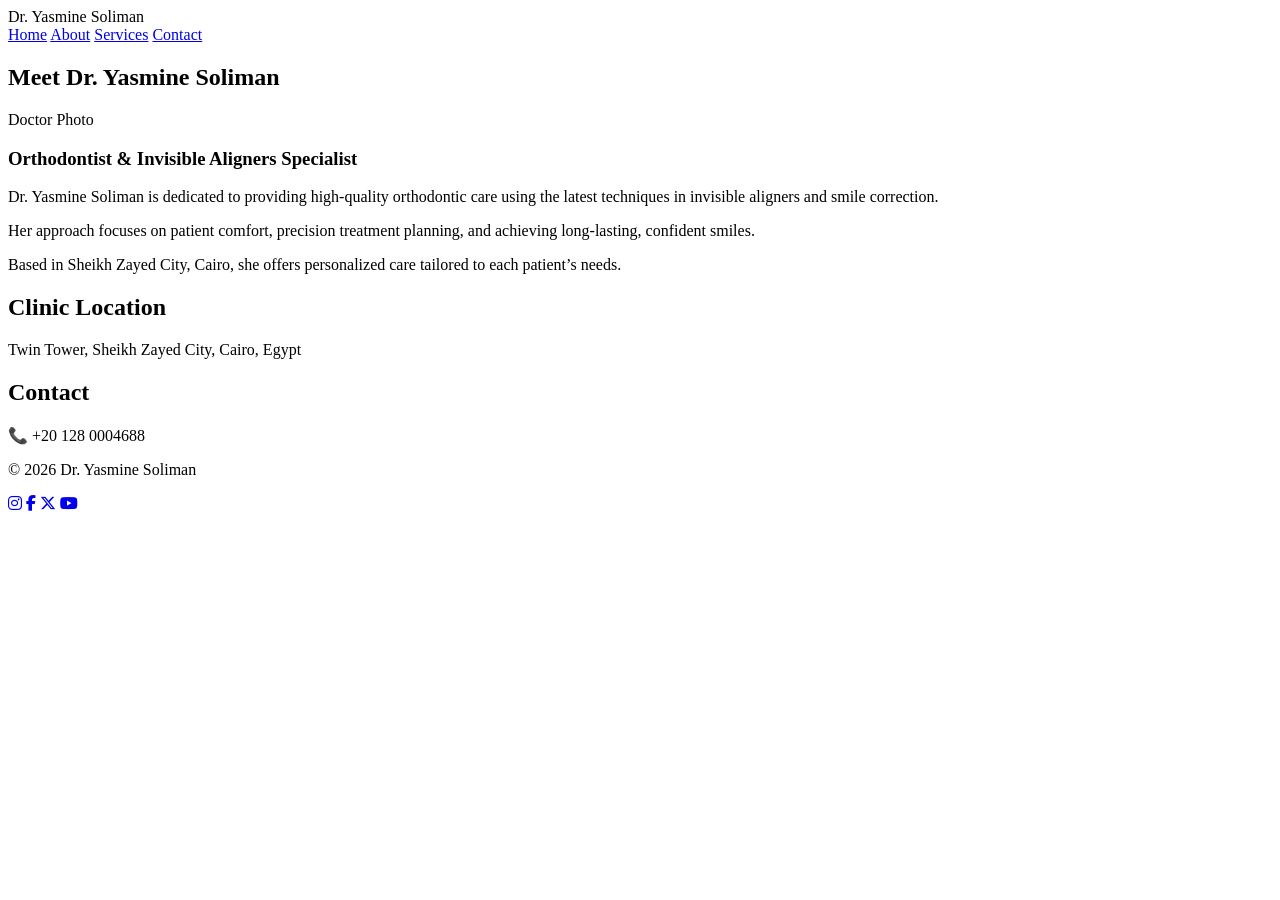
==== about.html @ 1dc254f1 "Update about.html" ====
<html>

<head>

<link rel="stylesheet" href="/dental-website/style.css?v=13">

<link rel="stylesheet" href="https://cdnjs.cloudflare.com/ajax/libs/font-awesome/6.5.0/css/all.min.css">
 
</head>

<body>

  <header class="navbar">

    <div class="logo">Dr. Yasmine Soliman</div>

 <nav>

  <a href="index.html?v=3">Home</a>

  <a href="about.html?v=3">About</a>

  <a href="services.html?v=3">Services</a>

  <a href="contact.html?v=3">Contact</a>

</nav>

  </header>

  <section class="section">

<section class="section">

  <h2>Meet Dr. Yasmine Soliman</h2>

  <div class="about-container">

    <!-- IMAGE PLACEHOLDER -->

    <div class="about-image">

      <div class="image-placeholder">

        Doctor Photo

      </div>

    </div>

    <!-- TEXT -->

    <div class="about-text">

      <h3>Orthodontist & Invisible Aligners Specialist</h3>

      <p>

        Dr. Yasmine Soliman is dedicated to providing high-quality orthodontic care 

        using the latest techniques in invisible aligners and smile correction.

      </p>

      <p>

        Her approach focuses on patient comfort, precision treatment planning, 

        and achieving long-lasting, confident smiles.

      </p>

      <p>

        Based in Sheikh Zayed City, Cairo, she offers personalized care tailored 

        to each patient’s needs.

      </p>

    </div>

  </div>

</section>
  </section>

  <section class="section light">

    <h2>Clinic Location</h2>

    <p>

      Twin Tower, Sheikh Zayed City, Cairo, Egypt

    </p>

  </section>

  <section class="section">

    <h2>Contact</h2>

    <p>📞 +20 128 0004688</p>

  </section>

<footer>

  <p>© 2026 Dr. Yasmine Soliman</p>

  <div class="socials">

    <a href="#" class="icon instagram"><i class="fab fa-instagram"></i></a>

    <a href="#" class="icon facebook"><i class="fab fa-facebook-f"></i></a>

    <a href="#" class="icon twitter"><i class="fab fa-x-twitter"></i></a>

    <a href="#" class="icon youtube"><i class="fab fa-youtube"></i></a>

  </div>

</footer>
</body>
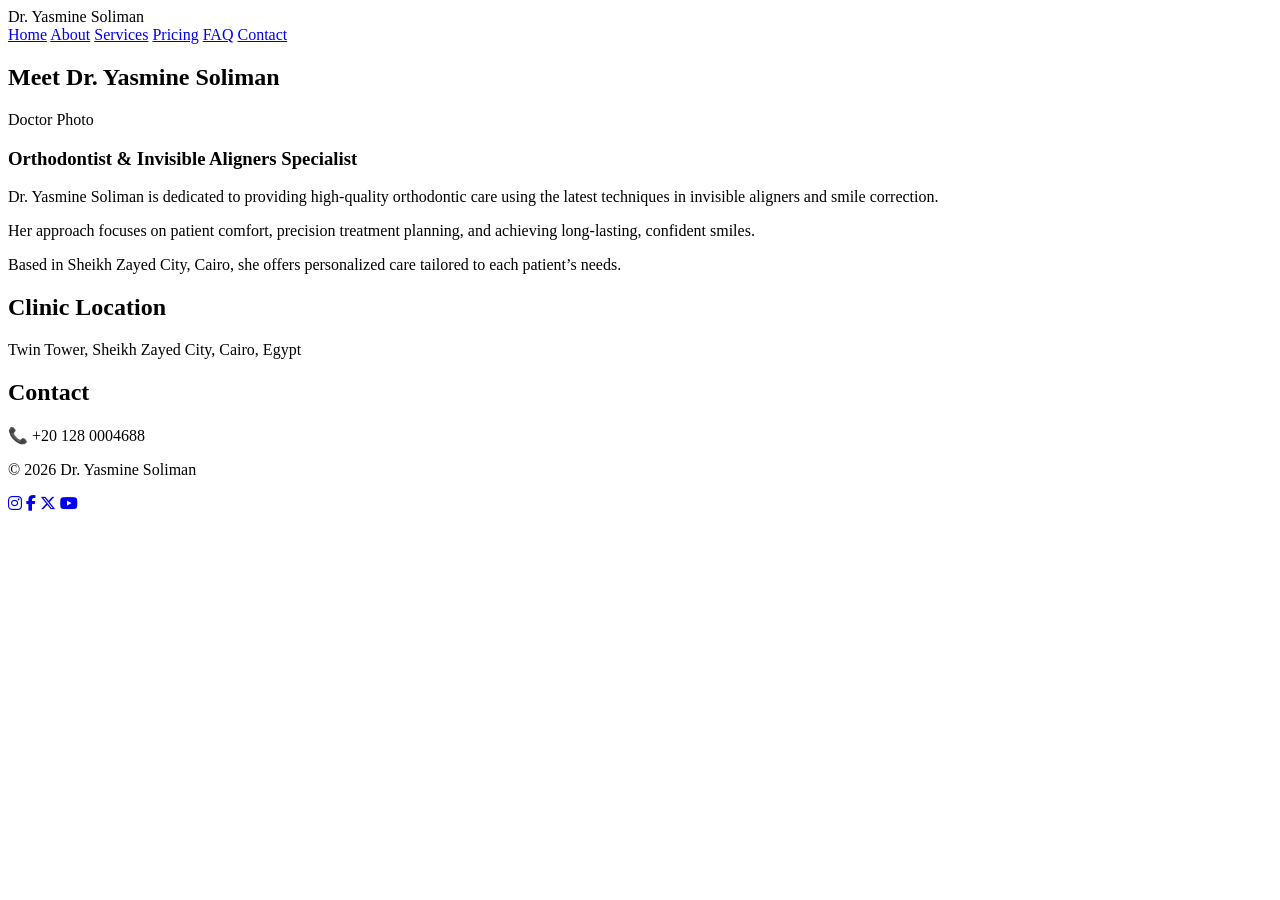
==== commit 7365c486: "Update about.html" ====
--- a/about.html
+++ b/about.html
@@ -14,13 +14,17 @@
 
     <div class="logo">Dr. Yasmine Soliman</div>
 
- <nav>
+<nav>
 
   <a href="index.html?v=3">Home</a>
 
   <a href="about.html?v=3">About</a>
 
   <a href="services.html?v=3">Services</a>
+
+  <a href="pricing.html?v=1">Pricing</a>
+
+  <a href="faq.html?v=1">FAQ</a>
 
   <a href="contact.html?v=3">Contact</a>
 
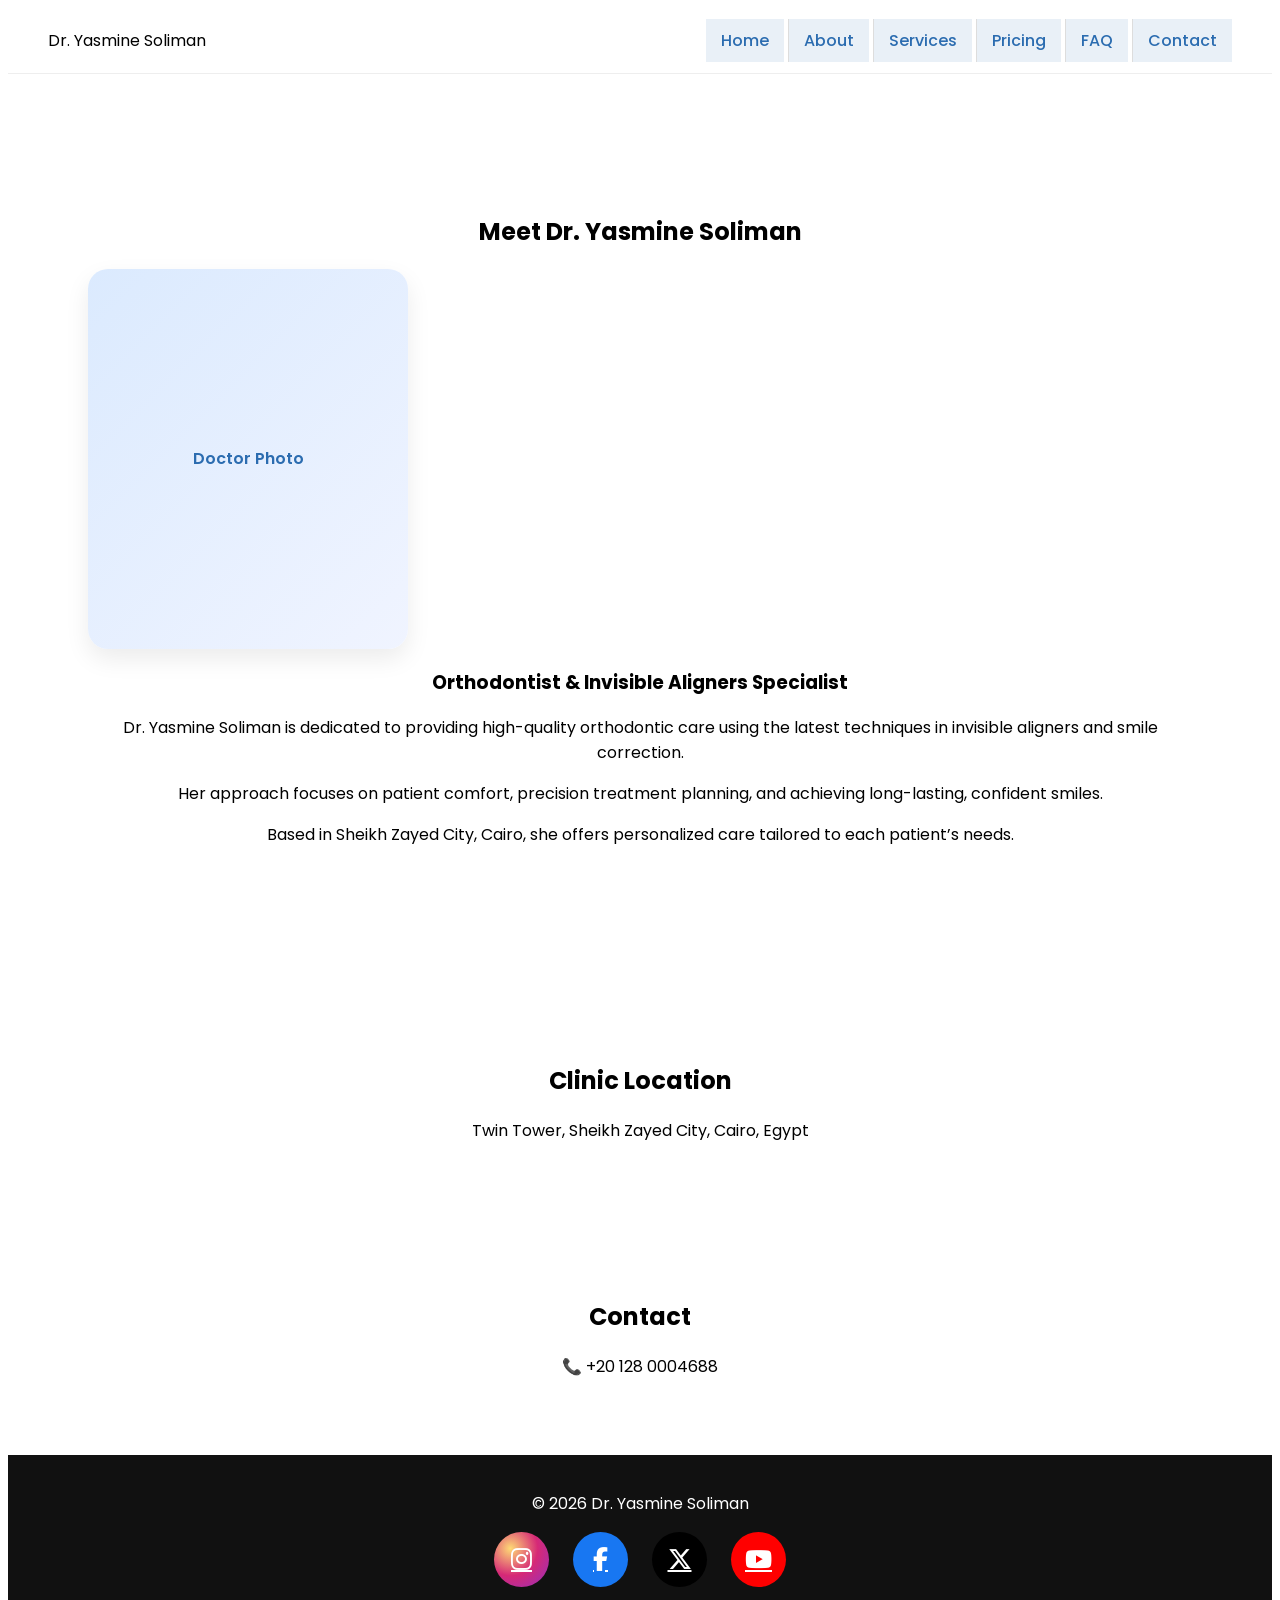
==== commit b9347b16: "Update about.html" ====
--- a/about.html
+++ b/about.html
@@ -2,9 +2,11 @@
 
 <head>
 
-<link rel="stylesheet" href="/dental-website/style.css?v=13">
+<link rel="stylesheet" href="style.css?v=25">
 
 <link rel="stylesheet" href="https://cdnjs.cloudflare.com/ajax/libs/font-awesome/6.5.0/css/all.min.css">
+
+ <link href="https://fonts.googleapis.com/css2?family=Poppins:wght@300;400;500;600&display=swap" rel="stylesheet">
  
 </head>
 
--- a/style.css
+++ b/style.css
@@ -0,0 +1,772 @@
+
+
+.body {
+
+  margin: 0;
+
+  font-family: 'Segoe UI', Arial, sans-serif;
+
+  background: #f7f9fc;
+
+  color: #222;
+
+}
+
+/* NAVBAR */
+
+.navbar {
+
+  display: flex;
+
+  justify-content: space-between;
+
+  padding: 20px 40px;
+
+  background: white;
+
+  border-bottom: 1px solid #eee;
+
+}
+
+.navbar a {
+
+  margin-left: 20px;
+
+  text-decoration: none;
+
+  color: #2b6cb0;
+
+  font-weight: 500;
+
+}
+
+/* HERO */
+
+.hero {
+
+  padding: 80px 40px;
+
+  background: linear-gradient(to right, #eaf4ff, #ffffff);
+
+  text-align: center;
+
+}
+
+.hero h1 {
+
+  font-size: 42px;
+
+  margin-bottom: 10px;
+
+}
+
+.hero h3 {
+
+  color: #2b6cb0;
+
+  margin-bottom: 20px;
+
+}
+
+/* BUTTONS */
+
+.btn {
+
+  padding: 12px 18px;
+
+  border-radius: 8px;
+
+  text-decoration: none;
+
+  margin: 5px;
+
+  display: inline-block;
+
+}
+
+.primary {
+
+  background: #2b6cb0;
+
+  color: white;
+
+}
+
+.secondary {
+
+  border: 2px solid #2b6cb0;
+
+  color: #2b6cb0;
+
+}
+
+/* SECTIONS */
+
+.section {
+
+  padding: 60px 40px;
+
+  text-align: center;
+
+}
+
+.section.light {
+
+  background: white;
+
+}
+
+/* GRID */
+
+.grid {
+
+  display: grid;
+
+  grid-template-columns: repeat(4, 1fr);
+
+  gap: 20px;
+
+  margin-top: 20px;
+
+}
+
+.card {
+
+  background: white;
+
+  padding: 25px;
+
+  border-radius: 12px;
+
+  box-shadow: 0 4px 12px rgba(0,0,0,0.06);
+
+  transition: 0.3s;
+
+}
+
+.card:hover {
+
+  transform: translateY(-5px);
+
+}
+
+/* FORM */
+
+form {
+
+  max-width: 400px;
+
+  margin: auto;
+
+}
+
+input, textarea {
+
+  width: 100%;
+
+  padding: 12px;
+
+  border-radius: 6px;
+
+  border: 1px solid #ccc;
+
+}
+
+button {
+
+  cursor: pointer;
+
+}
+
+/* FOOTER */
+
+footer {
+
+  text-align: center;
+
+  padding: 20px;
+
+  background: #111;
+
+  color: white;
+
+}
+
+/* MOBILE */
+
+@media (max-width: 768px) {
+
+  .grid {
+
+    grid-template-columns: 1fr;
+
+  }
+
+}
+
+/* FLOATING BUTTONS (NEW CLEAN VERSION) */
+
+.whatsapp-btn, .call-btn {
+
+  position: fixed;
+
+  right: 20px;
+
+  width: 55px;
+
+  height: 55px;
+
+  border-radius: 12px;
+
+  display: flex;
+
+  align-items: center;
+
+  justify-content: center;
+
+  color: white;
+
+  font-size: 22px;
+
+  text-decoration: none;
+
+  box-shadow: 0 4px 10px rgba(0,0,0,0.2);
+
+}
+
+/* WhatsApp (top) */
+
+.whatsapp-btn {
+
+  bottom: 90px;
+
+  background: #25D366;
+
+}
+
+/* Call (bottom) */
+
+.call-btn {
+
+  bottom: 20px;
+
+  background: #2b6cb0;
+
+}
+
+.icon {
+footer .icon {
+
+  position: static !important;
+
+}
+  display: inline-flex;
+
+  justify-content: center;
+
+  align-items: center;
+
+  width: 55px;
+
+  height: 55px;
+
+  margin: 0 10px;
+
+  border-radius: 50%;
+
+  color: white;
+
+  font-size: 24px;
+
+}
+
+.icon.instagram { background: radial-gradient(circle at 30% 30%, #feda75, #d62976, #962fbf); }
+
+.icon.facebook { background: #1877f2; }
+
+.icon.whatsapp { background: #25D366; }
+
+.icon.twitter { background: #000000; }
+
+.icon.youtube { background: #FF0000; }
+
+.icon:hover {
+
+  transform: scale(1.1);
+
+  opacity: 0.85;
+
+}
+
+/* CONTACT PAGE LAYOUT */
+
+.contact-container {
+
+  display: flex;
+
+  gap: 40px;
+
+  padding: 60px 40px;
+
+  align-items: flex-start;
+
+}
+
+/* FORM SIDE */
+
+.contact-form {
+
+  flex: 1;
+
+}
+
+/* MAP SIDE */
+
+.contact-map {
+
+  flex: 1;
+
+}
+
+.contact-map iframe {
+
+  width: 100%;
+
+  height: 350px;
+
+  border-radius: 12px;
+
+  border: none;
+
+  margin-bottom: 15px;
+
+}
+
+/* RESPONSIVE (MOBILE) */
+
+@media (max-width: 768px) {
+
+  .contact-container {
+
+    flex-direction: column;
+
+  }
+
+}
+
+.section iframe {
+
+  width: 100%;
+
+  height: 250px;
+
+  border: none;
+
+  border-radius: 12px;
+
+  margin: 20px 0;
+
+}
+
+/* PREMIUM HERO */
+
+.hero {
+
+  padding: 100px 40px;
+
+  background: linear-gradient(135deg, #eef5ff, #ffffff);
+
+}
+
+.hero-container {
+
+  display: flex;
+
+  align-items: center;
+
+  justify-content: space-between;
+
+  gap: 60px;
+
+  max-width: 1200px;
+
+  margin: auto;
+
+}
+
+/* TEXT SIDE */
+
+.hero-text h1 {
+
+  font-size: 48px;
+
+  font-weight: 700;
+
+  margin-bottom: 10px;
+
+}
+
+.hero-text h3 {
+
+  color: #2b6cb0;
+
+  font-size: 20px;
+
+  margin-bottom: 20px;
+
+}
+
+.hero-text p {
+
+  font-size: 17px;
+
+  color: #555;
+
+  margin-bottom: 25px;
+
+  line-height: 1.6;
+
+}
+
+/* BUTTONS UPGRADE */
+
+.btn {
+
+  padding: 14px 22px;
+
+  border-radius: 10px;
+
+  font-weight: 600;
+
+  transition: 0.3s;
+
+}
+
+.primary {
+
+  background: #2b6cb0;
+
+  color: white;
+
+}
+
+.primary:hover {
+
+  background: #1e4e8c;
+
+}
+
+.secondary {
+
+  border: 2px solid #2b6cb0;
+
+  color: #2b6cb0;
+
+}
+
+.secondary:hover {
+
+  background: #2b6cb0;
+
+  color: white;
+
+}
+
+/* IMAGE SIDE */
+
+.image-placeholder {
+
+  width: 320px;
+
+  height: 380px;
+
+  background: linear-gradient(135deg, #dbeafe, #f0f4ff);
+
+  border-radius: 20px;
+
+  display: flex;
+
+  align-items: center;
+
+  justify-content: center;
+
+  color: #2b6cb0;
+
+  font-weight: 600;
+
+  box-shadow: 0 10px 25px rgba(0,0,0,0.08);
+
+}
+
+/* MOBILE */
+
+@media (max-width: 768px) {
+
+  .hero-container {
+
+    flex-direction: column;
+
+    text-align: center;
+
+  }
+
+  .hero-text h1 {
+
+    font-size: 34px;
+
+  }
+
+  .image-placeholder {
+
+    width: 100%;
+
+    max-width: 300px;
+
+  }
+
+}
+
+
+/* QUESTION BOX */
+
+.faq-question {
+
+  width: 100%;
+
+  text-align: left;
+
+  padding: 15px;
+
+  font-size: 16px;
+
+  border: none;
+
+  cursor: pointer;
+
+  color: white;
+
+  /* SOFTER REAL GRADIENT (more visible) */
+
+  background: linear-gradient(135deg, #93c5fd, #60a5fa, #3b82f6);
+
+  display: flex;
+
+  justify-content: space-between;
+
+  align-items: center;
+
+}
+
+/* SHARP BOXES */
+
+.faq-question,
+
+.faq-answer {
+
+  border-radius: 0;
+
+}
+
+.faq-item {
+
+  margin-bottom: 12px;
+
+}
+
+/* ANSWER */
+
+.faq-answer {
+
+  display: none;
+
+  background: white;
+
+  padding: 15px;
+
+  text-align: left;
+
+}
+
+/* ARROW */
+
+.arrow {
+
+  transition: transform 0.3s;
+
+}
+
+.faq-question.active .arrow {
+
+  transform: rotate(180deg);
+
+}
+
+.faq-title {
+
+  width: 40%;
+
+  margin-left: 40px;
+
+  margin-bottom: 10px;
+
+  text-align: left;
+
+}
+
+/* GLOBAL FONT UPGRADE */
+
+body {
+
+  font-family: 'Poppins', 'Segoe UI', Arial, sans-serif;
+
+}
+
+/* LOAD FONT (add in HTML head later) */
+
+/* INFO BOX (for paragraphs) */
+
+.info-box {
+
+  width: 40%;
+
+  margin-left: 40px;
+
+  margin-bottom: 20px;
+
+  padding: 20px;
+
+  background: rgba(255,255,255,0.75);
+
+  backdrop-filter: blur(6px);
+
+  border-radius: 0;
+
+  text-align: justify;
+
+}
+
+/* FAQ TITLE */
+
+.faq-title {
+
+  margin-left: 40px;
+
+  text-align: left;
+
+}
+
+/* FAQ WIDTH FIX */
+
+.faq {
+
+  width: 40%;
+
+  margin-left: 40px;
+
+}
+
+/* BETTER GRADIENT (RIGHT → LEFT softer) */
+
+.faq-question {
+
+  background: linear-gradient(135deg, #3b82f6, #60a5fa, #93c5fd);
+
+}
+
+/* REMOVE ALL ROUNDING SITE-WIDE */
+
+.card, .btn, .faq-question, .faq-answer {
+
+  border-radius: 0 !important;
+
+}
+
+/* BUTTON SYSTEM (CONNECTED STYLE) */
+
+.btn {
+
+  border-radius: 0;
+
+  margin: 0;
+
+}
+
+.hero-buttons .btn {
+
+  display: inline-block;
+
+}
+
+.hero-buttons .btn + .btn {
+
+  margin-left: -5px; /* connects buttons */
+
+}
+
+/* NAVBAR LINKS AS BLOCKS */
+
+.navbar a {
+
+  padding: 10px 15px;
+
+  background: rgba(43,108,176,0.1);
+
+  margin-left: 0;
+
+  border-radius: 0;
+
+}
+
+.navbar a + a {
+
+  border-left: 1px solid #ddd;
+
+}
+
+/* SERVICE CARDS (CONNECTED) */
+
+.grid {
+
+  gap: 0;
+
+}
+
+.card {
+
+  border-right: 1px solid #eee;
+
+}
+
+/* OPTIONAL LIGHT COLORS */
+
+.card:nth-child(1) { background: rgba(96,165,250,0.15); }
+
+.card:nth-child(2) { background: rgba(52,211,153,0.15); }
+
+.card:nth-child(3) { background: rgba(125,211,252,0.15); }
+
+.card:nth-child(4) { background: rgba(165,243,252,0.15); }
+
+/* MAIN FAQ COLUMN */
+
+.faq-container {
+
+  width: 40%;
+
+  margin-left: 40px;
+
+}
+
+/* REMOVE WIDTH FROM INNER ELEMENTS */
+
+.faq,
+
+.faq-title,
+
+.faq-intro {
+
+  width: 100%;
+
+  margin-left: 0;
+
+}
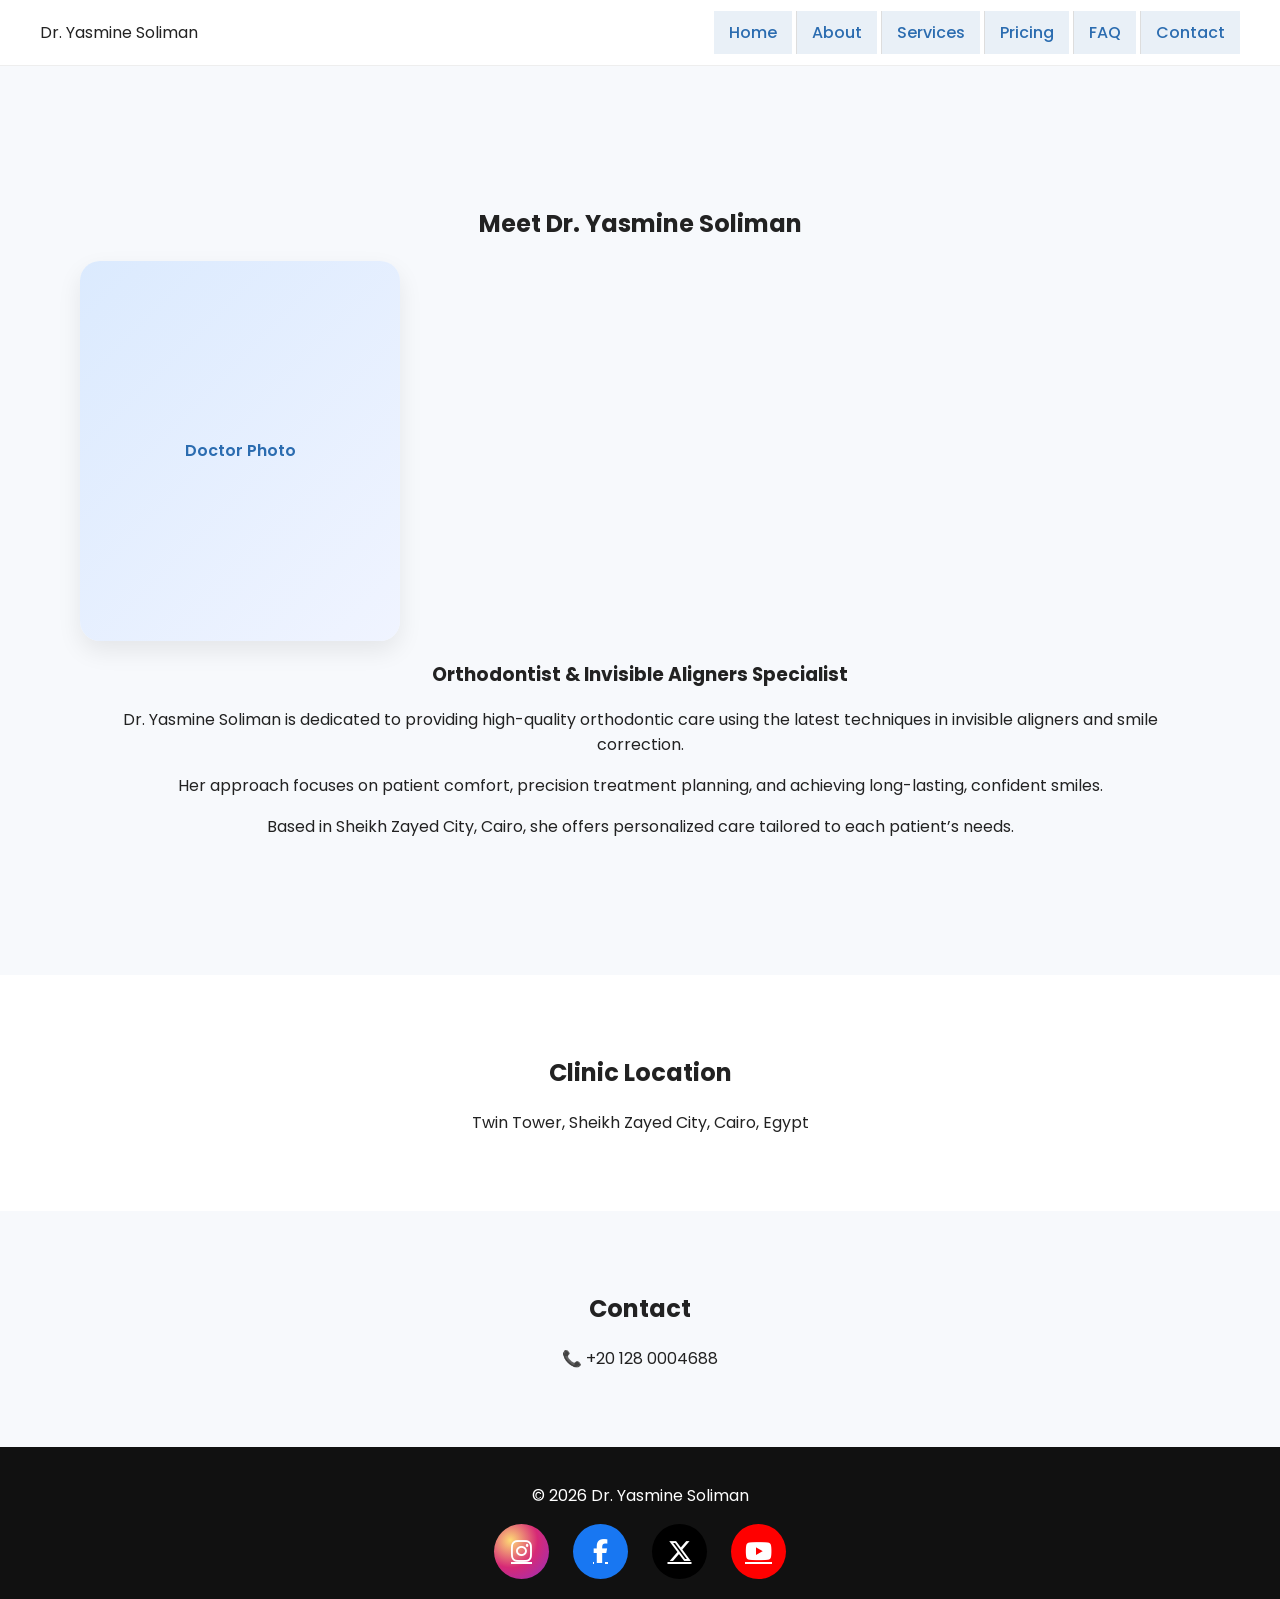
==== commit 77f526c3: "Update about.html" ====
--- a/about.html
+++ b/about.html
@@ -2,7 +2,7 @@
 
 <head>
 
-<link rel="stylesheet" href="style.css?v=25">
+<link rel="stylesheet" href="style.css?v=26">
 
 <link rel="stylesheet" href="https://cdnjs.cloudflare.com/ajax/libs/font-awesome/6.5.0/css/all.min.css">
 
--- a/style.css
+++ b/style.css
@@ -1,6 +1,6 @@
 
 
-.body {
+body {
 
   margin: 0;
 
@@ -254,12 +254,14 @@
 
 }
 
+footer .icon {
+
+  position: static !important;
+
+}
+
 .icon {
-footer .icon {
-
-  position: static !important;
-
-}
+
   display: inline-flex;
 
   justify-content: center;
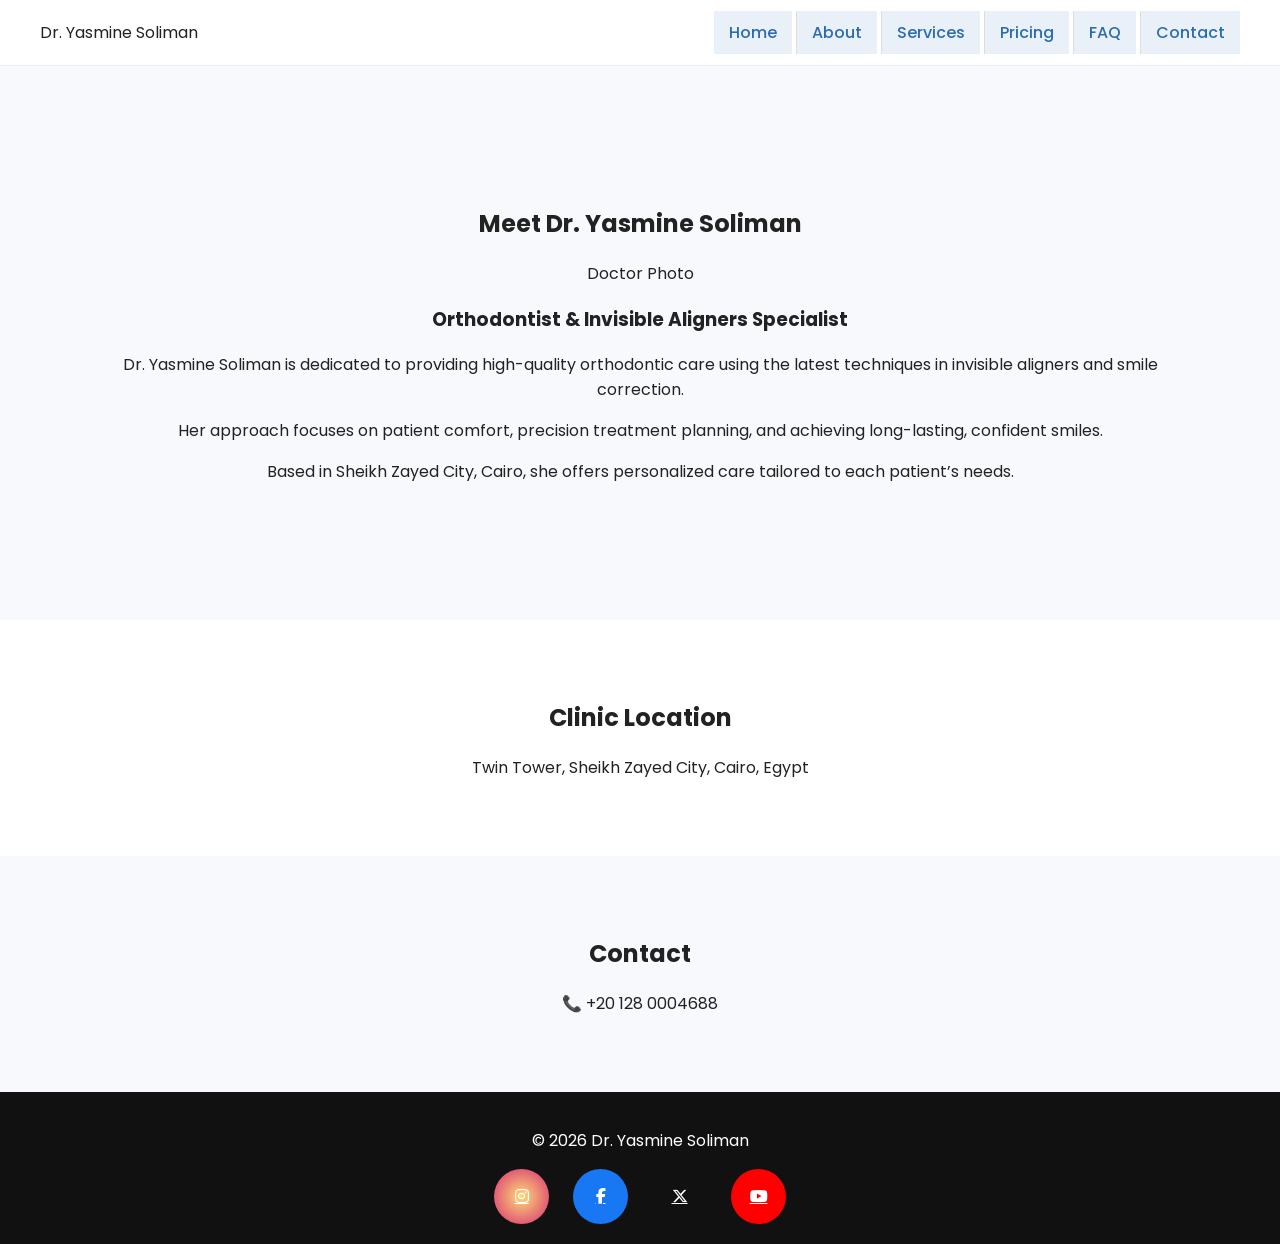
==== commit 251a7541: "Update about.html" ====
--- a/about.html
+++ b/about.html
@@ -2,7 +2,7 @@
 
 <head>
 
-<link rel="stylesheet" href="style.css?v=26">
+<link rel="stylesheet" href="style.css?v=37">
 
 <link rel="stylesheet" href="https://cdnjs.cloudflare.com/ajax/libs/font-awesome/6.5.0/css/all.min.css">
 
--- a/style.css
+++ b/style.css
@@ -1,10 +1,10 @@
-
+/* ================= GLOBAL ================= */
 
 body {
 
   margin: 0;
 
-  font-family: 'Segoe UI', Arial, sans-serif;
+  font-family: 'Poppins', 'Segoe UI', Arial, sans-serif;
 
   background: #f7f9fc;
 
@@ -12,7 +12,23 @@
 
 }
 
-/* NAVBAR */
+.section {
+
+  padding: 60px 40px;
+
+  text-align: center;
+
+  position: relative; /* anchor for FAQ panel */
+
+}
+
+.section.light {
+
+  background: white;
+
+}
+
+/* ================= NAVBAR ================= */
 
 .navbar {
 
@@ -30,7 +46,7 @@
 
 .navbar a {
 
-  margin-left: 20px;
+  padding: 10px 15px;
 
   text-decoration: none;
 
@@ -38,737 +54,382 @@
 
   font-weight: 500;
 
-}
-
-/* HERO */
+  background: rgba(43,108,176,0.1);
+
+}
+
+.navbar a + a {
+
+  border-left: 1px solid #ddd;
+
+}
+
+/* ================= HERO ================= */
 
 .hero {
 
-  padding: 80px 40px;
-
-  background: linear-gradient(to right, #eaf4ff, #ffffff);
+  padding: 100px 40px;
+
+  background: linear-gradient(135deg, #eef5ff, #ffffff);
+
+}
+
+.hero-container {
+
+  display: flex;
+
+  align-items: center;
+
+  justify-content: space-between;
+
+  gap: 60px;
+
+  max-width: 1200px;
+
+  margin: auto;
+
+}
+
+.hero-text h1 {
+
+  font-size: 48px;
+
+  font-weight: 700;
+
+}
+
+.hero-text h3 {
+
+  color: #2b6cb0;
+
+}
+
+.hero-text p {
+
+  color: #555;
+
+  line-height: 1.6;
+
+}
+
+/* ================= BUTTONS ================= */
+
+.btn {
+
+  padding: 14px 22px;
+
+  border-radius: 0;
+
+  font-weight: 600;
+
+  text-decoration: none;
+
+  display: inline-block;
+
+}
+
+.primary {
+
+  background: #2b6cb0;
+
+  color: white;
+
+}
+
+.primary:hover {
+
+  background: #1e4e8c;
+
+}
+
+.secondary {
+
+  border: 2px solid #2b6cb0;
+
+  color: #2b6cb0;
+
+}
+
+.secondary:hover {
+
+  background: #2b6cb0;
+
+  color: white;
+
+}
+
+/* ================= GRID ================= */
+
+.grid {
+
+  display: grid;
+
+  grid-template-columns: repeat(4, 1fr);
+
+  gap: 0;
+
+}
+
+.card {
+
+  padding: 25px;
+
+  background: white;
+
+  border-right: 1px solid #eee;
+
+}
+
+/* ================= CONTACT ================= */
+
+.contact-container {
+
+  display: flex;
+
+  gap: 40px;
+
+}
+
+.contact-map iframe {
+
+  width: 100%;
+
+  height: 350px;
+
+  border: none;
+
+}
+
+/* ================= FOOTER ================= */
+
+footer {
 
   text-align: center;
 
-}
-
-.hero h1 {
-
-  font-size: 42px;
-
-  margin-bottom: 10px;
-
-}
-
-.hero h3 {
-
-  color: #2b6cb0;
-
-  margin-bottom: 20px;
-
-}
-
-/* BUTTONS */
-
-.btn {
-
-  padding: 12px 18px;
-
-  border-radius: 8px;
-
-  text-decoration: none;
-
-  margin: 5px;
-
-  display: inline-block;
-
-}
-
-.primary {
-
-  background: #2b6cb0;
+  padding: 20px;
+
+  background: #111;
 
   color: white;
 
 }
 
-.secondary {
-
-  border: 2px solid #2b6cb0;
-
-  color: #2b6cb0;
-
-}
-
-/* SECTIONS */
-
-.section {
-
-  padding: 60px 40px;
-
-  text-align: center;
-
-}
-
-.section.light {
+.icon {
+
+  display: inline-flex;
+
+  width: 55px;
+
+  height: 55px;
+
+  align-items: center;
+
+  justify-content: center;
+
+  margin: 0 10px;
+
+  color: white;
+
+  border-radius: 50%;
+
+}
+
+.icon.instagram { background: radial-gradient(circle, #feda75, #d62976); }
+
+.icon.facebook { background: #1877f2; }
+
+.icon.whatsapp { background: #25D366; }
+
+.icon.youtube { background: #FF0000; }
+
+/* ================= FAQ ================= */
+
+.faq-container {
+
+  width: 40%;
+
+  margin-left: 40px;
+
+  position: relative;
+
+}
+
+.faq-title {
+
+  text-align: left;
+
+}
+
+.info-box {
+
+  padding: 20px;
+
+  background: rgba(255,255,255,0.75);
+
+  text-align: justify;
+
+}
+
+/* GRID BOXES */
+
+.faq-grid {
+
+  display: grid;
+
+  grid-template-columns: 1fr 1fr;
+
+  gap: 15px;
+
+  width: 60%;
+
+  margin: 40px auto;
+
+}
+
+.faq-box {
+
+  height: 130px;
+
+  display: flex;
+
+  align-items: center;
+
+  justify-content: center;
+
+  font-weight: 600;
+
+  cursor: pointer;
+
+  transition: 0.3s;
+
+}
+
+.faq-box:nth-child(1) { background: rgba(96,165,250,0.25); }
+
+.faq-box:nth-child(2) { background: rgba(52,211,153,0.25); }
+
+.faq-box:nth-child(3) { background: rgba(125,211,252,0.25); }
+
+.faq-box:nth-child(4) { background: rgba(165,243,252,0.25); }
+
+.faq-box:hover {
+
+  transform: scale(1.05);
+
+}
+
+/* QUESTIONS */
+
+.faq-question {
+
+  width: 100%;
+
+  padding: 15px;
+
+  border: none;
+
+  text-align: left;
+
+  cursor: pointer;
+
+  color: white;
+
+  background: linear-gradient(135deg, #3b82f6, #60a5fa, #93c5fd);
+
+}
+
+.faq-answer {
+
+  display: none;
 
   background: white;
 
-}
-
-/* GRID */
-
-.grid {
-
-  display: grid;
-
-  grid-template-columns: repeat(4, 1fr);
-
-  gap: 20px;
-
-  margin-top: 20px;
-
-}
-
-.card {
-
-  background: white;
-
-  padding: 25px;
-
-  border-radius: 12px;
-
-  box-shadow: 0 4px 12px rgba(0,0,0,0.06);
-
-  transition: 0.3s;
-
-}
-
-.card:hover {
-
-  transform: translateY(-5px);
-
-}
-
-/* FORM */
-
-form {
-
-  max-width: 400px;
-
-  margin: auto;
-
-}
-
-input, textarea {
-
-  width: 100%;
-
-  padding: 12px;
-
-  border-radius: 6px;
-
-  border: 1px solid #ccc;
-
-}
-
-button {
-
-  cursor: pointer;
-
-}
-
-/* FOOTER */
-
-footer {
-
-  text-align: center;
+  padding: 15px;
+
+}
+
+/* ================= FIXED PANEL ================= */
+
+.faq-panel {
+
+  position: absolute;
+
+  top: 200px;
+
+  right: 40px;
+
+  width: 40%;
+
+  height: 500px;
+
+  background: rgba(255,255,255,0.95);
 
   padding: 20px;
 
-  background: #111;
-
-  color: white;
-
-}
-
-/* MOBILE */
+  overflow-y: scroll;
+
+  display: none;
+
+  box-shadow: 0 10px 25px rgba(0,0,0,0.15);
+
+  z-index: 10;
+
+}
+
+/* SCROLLBAR */
+
+.faq-panel::-webkit-scrollbar {
+
+  width: 8px;
+
+}
+
+.faq-panel::-webkit-scrollbar-thumb {
+
+  background: #ccc;
+
+}
+
+/* ================= MOBILE ================= */
 
 @media (max-width: 768px) {
 
+  .hero-container {
+
+    flex-direction: column;
+
+  }
+
   .grid {
 
     grid-template-columns: 1fr;
 
   }
 
-}
-
-/* FLOATING BUTTONS (NEW CLEAN VERSION) */
-
-.whatsapp-btn, .call-btn {
-
-  position: fixed;
-
-  right: 20px;
-
-  width: 55px;
-
-  height: 55px;
-
-  border-radius: 12px;
-
-  display: flex;
-
-  align-items: center;
-
-  justify-content: center;
-
-  color: white;
-
-  font-size: 22px;
-
-  text-decoration: none;
-
-  box-shadow: 0 4px 10px rgba(0,0,0,0.2);
-
-}
-
-/* WhatsApp (top) */
-
-.whatsapp-btn {
-
-  bottom: 90px;
-
-  background: #25D366;
-
-}
-
-/* Call (bottom) */
-
-.call-btn {
-
-  bottom: 20px;
-
-  background: #2b6cb0;
-
-}
-
-footer .icon {
-
-  position: static !important;
-
-}
-
-.icon {
-
-  display: inline-flex;
-
-  justify-content: center;
-
-  align-items: center;
-
-  width: 55px;
-
-  height: 55px;
-
-  margin: 0 10px;
-
-  border-radius: 50%;
-
-  color: white;
-
-  font-size: 24px;
-
-}
-
-.icon.instagram { background: radial-gradient(circle at 30% 30%, #feda75, #d62976, #962fbf); }
-
-.icon.facebook { background: #1877f2; }
-
-.icon.whatsapp { background: #25D366; }
-
-.icon.twitter { background: #000000; }
-
-.icon.youtube { background: #FF0000; }
-
-.icon:hover {
-
-  transform: scale(1.1);
-
-  opacity: 0.85;
-
-}
-
-/* CONTACT PAGE LAYOUT */
-
-.contact-container {
-
-  display: flex;
-
-  gap: 40px;
-
-  padding: 60px 40px;
-
-  align-items: flex-start;
-
-}
-
-/* FORM SIDE */
-
-.contact-form {
-
-  flex: 1;
-
-}
-
-/* MAP SIDE */
-
-.contact-map {
-
-  flex: 1;
-
-}
-
-.contact-map iframe {
-
-  width: 100%;
-
-  height: 350px;
-
-  border-radius: 12px;
-
-  border: none;
-
-  margin-bottom: 15px;
-
-}
-
-/* RESPONSIVE (MOBILE) */
-
-@media (max-width: 768px) {
-
   .contact-container {
 
     flex-direction: column;
 
   }
 
-}
-
-.section iframe {
-
-  width: 100%;
-
-  height: 250px;
-
-  border: none;
-
-  border-radius: 12px;
-
-  margin: 20px 0;
-
-}
-
-/* PREMIUM HERO */
-
-.hero {
-
-  padding: 100px 40px;
-
-  background: linear-gradient(135deg, #eef5ff, #ffffff);
-
-}
-
-.hero-container {
-
-  display: flex;
-
-  align-items: center;
-
-  justify-content: space-between;
-
-  gap: 60px;
-
-  max-width: 1200px;
-
-  margin: auto;
-
-}
-
-/* TEXT SIDE */
-
-.hero-text h1 {
-
-  font-size: 48px;
-
-  font-weight: 700;
-
-  margin-bottom: 10px;
-
-}
-
-.hero-text h3 {
-
-  color: #2b6cb0;
-
-  font-size: 20px;
-
-  margin-bottom: 20px;
-
-}
-
-.hero-text p {
-
-  font-size: 17px;
-
-  color: #555;
-
-  margin-bottom: 25px;
-
-  line-height: 1.6;
-
-}
-
-/* BUTTONS UPGRADE */
-
-.btn {
-
-  padding: 14px 22px;
-
-  border-radius: 10px;
-
-  font-weight: 600;
-
-  transition: 0.3s;
-
-}
-
-.primary {
-
-  background: #2b6cb0;
-
-  color: white;
-
-}
-
-.primary:hover {
-
-  background: #1e4e8c;
-
-}
-
-.secondary {
-
-  border: 2px solid #2b6cb0;
-
-  color: #2b6cb0;
-
-}
-
-.secondary:hover {
-
-  background: #2b6cb0;
-
-  color: white;
-
-}
-
-/* IMAGE SIDE */
-
-.image-placeholder {
-
-  width: 320px;
-
-  height: 380px;
-
-  background: linear-gradient(135deg, #dbeafe, #f0f4ff);
-
-  border-radius: 20px;
-
-  display: flex;
-
-  align-items: center;
-
-  justify-content: center;
-
-  color: #2b6cb0;
-
-  font-weight: 600;
-
-  box-shadow: 0 10px 25px rgba(0,0,0,0.08);
-
-}
-
-/* MOBILE */
-
-@media (max-width: 768px) {
-
-  .hero-container {
-
-    flex-direction: column;
-
-    text-align: center;
+  .faq-container {
+
+    width: 100%;
+
+    margin-left: 0;
 
   }
 
-  .hero-text h1 {
-
-    font-size: 34px;
+  .faq-panel {
+
+    position: relative;
+
+    width: 100%;
+
+    right: 0;
+
+    top: 20px;
 
   }
 
-  .image-placeholder {
-
-    width: 100%;
-
-    max-width: 300px;
-
-  }
-
-}
-
-
-/* QUESTION BOX */
-
-.faq-question {
-
-  width: 100%;
-
-  text-align: left;
-
-  padding: 15px;
-
-  font-size: 16px;
-
-  border: none;
-
-  cursor: pointer;
-
-  color: white;
-
-  /* SOFTER REAL GRADIENT (more visible) */
-
-  background: linear-gradient(135deg, #93c5fd, #60a5fa, #3b82f6);
-
-  display: flex;
-
-  justify-content: space-between;
-
-  align-items: center;
-
-}
-
-/* SHARP BOXES */
-
-.faq-question,
-
-.faq-answer {
-
-  border-radius: 0;
-
-}
-
-.faq-item {
-
-  margin-bottom: 12px;
-
-}
-
-/* ANSWER */
-
-.faq-answer {
-
-  display: none;
-
-  background: white;
-
-  padding: 15px;
-
-  text-align: left;
-
-}
-
-/* ARROW */
-
-.arrow {
-
-  transition: transform 0.3s;
-
-}
-
-.faq-question.active .arrow {
-
-  transform: rotate(180deg);
-
-}
-
-.faq-title {
-
-  width: 40%;
-
-  margin-left: 40px;
-
-  margin-bottom: 10px;
-
-  text-align: left;
-
-}
-
-/* GLOBAL FONT UPGRADE */
-
-body {
-
-  font-family: 'Poppins', 'Segoe UI', Arial, sans-serif;
-
-}
-
-/* LOAD FONT (add in HTML head later) */
-
-/* INFO BOX (for paragraphs) */
-
-.info-box {
-
-  width: 40%;
-
-  margin-left: 40px;
-
-  margin-bottom: 20px;
-
-  padding: 20px;
-
-  background: rgba(255,255,255,0.75);
-
-  backdrop-filter: blur(6px);
-
-  border-radius: 0;
-
-  text-align: justify;
-
-}
-
-/* FAQ TITLE */
-
-.faq-title {
-
-  margin-left: 40px;
-
-  text-align: left;
-
-}
-
-/* FAQ WIDTH FIX */
-
-.faq {
-
-  width: 40%;
-
-  margin-left: 40px;
-
-}
-
-/* BETTER GRADIENT (RIGHT → LEFT softer) */
-
-.faq-question {
-
-  background: linear-gradient(135deg, #3b82f6, #60a5fa, #93c5fd);
-
-}
-
-/* REMOVE ALL ROUNDING SITE-WIDE */
-
-.card, .btn, .faq-question, .faq-answer {
-
-  border-radius: 0 !important;
-
-}
-
-/* BUTTON SYSTEM (CONNECTED STYLE) */
-
-.btn {
-
-  border-radius: 0;
-
-  margin: 0;
-
-}
-
-.hero-buttons .btn {
-
-  display: inline-block;
-
-}
-
-.hero-buttons .btn + .btn {
-
-  margin-left: -5px; /* connects buttons */
-
-}
-
-/* NAVBAR LINKS AS BLOCKS */
-
-.navbar a {
-
-  padding: 10px 15px;
-
-  background: rgba(43,108,176,0.1);
-
-  margin-left: 0;
-
-  border-radius: 0;
-
-}
-
-.navbar a + a {
-
-  border-left: 1px solid #ddd;
-
-}
-
-/* SERVICE CARDS (CONNECTED) */
-
-.grid {
-
-  gap: 0;
-
-}
-
-.card {
-
-  border-right: 1px solid #eee;
-
-}
-
-/* OPTIONAL LIGHT COLORS */
-
-.card:nth-child(1) { background: rgba(96,165,250,0.15); }
-
-.card:nth-child(2) { background: rgba(52,211,153,0.15); }
-
-.card:nth-child(3) { background: rgba(125,211,252,0.15); }
-
-.card:nth-child(4) { background: rgba(165,243,252,0.15); }
-
-/* MAIN FAQ COLUMN */
-
-.faq-container {
-
-  width: 40%;
-
-  margin-left: 40px;
-
-}
-
-/* REMOVE WIDTH FROM INNER ELEMENTS */
-
-.faq,
-
-.faq-title,
-
-.faq-intro {
-
-  width: 100%;
-
-  margin-left: 0;
-
-}
+}
